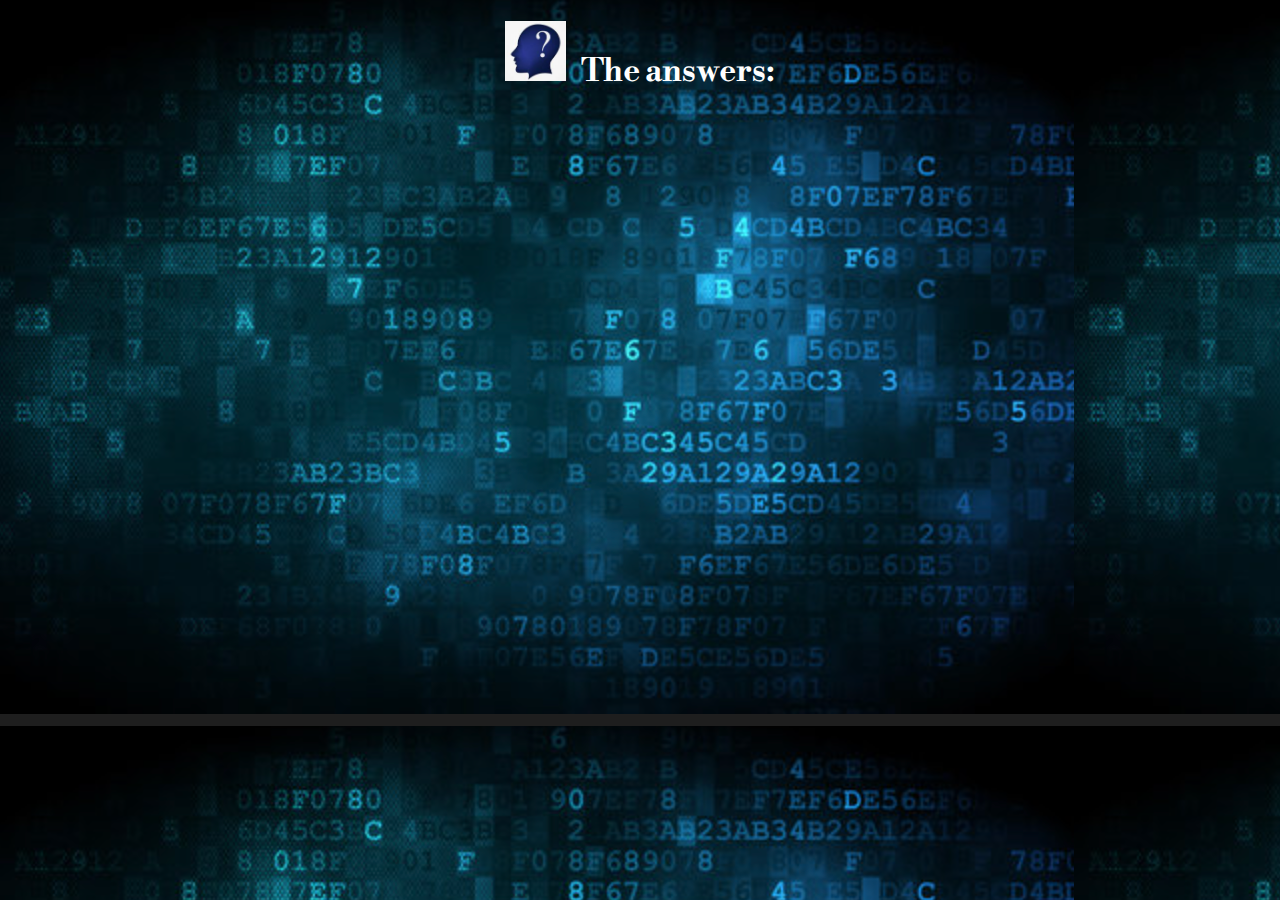
==== answers.html @ 05b38915 "add basic answers.html structure" ====
<!DOCTYPE html>
<html lang="en">

<head>
    <meta charset="UTF-8">
    <meta http-equiv="X-UA-Compatible" content="IE=edge">
    <meta name="viewport" content="width=device-width, initial-scale=1.0">
    <link rel="preconnect" href="https://fonts.googleapis.com">
    <link rel="preconnect" href="https://fonts.gstatic.com" crossorigin>
    <link href="https://fonts.googleapis.com/css2?family=Libre+Bodoni:ital@1&display=swap" rel="stylesheet">
    <link rel="stylesheet" href="assets/css/style.css">
    <script src="assets/js/script.js"></script>
    <title>Answers</title>
</head>

<body>
    <h1 class="headig">
        <img class="brain" src="assets/images/brain.webp" alt="brain"> The answers:
    </h1>

</body>
---- assets/css/style.css ----
body {
    background-image: url('../images/smart.jpeg');
    font-family: 'Libre Bodoni', serif;
    color: white;
    text-align: center;
}

.heading {
    text-align: center;
    font-size: 3rem;
    padding: 0 0 0.2em;
}

.brain {
    height: 60px;
    padding-right: 10px;
}

article {
    font-size: medium;
    text-align: left;
}

h2 {
    text-align: center;
}
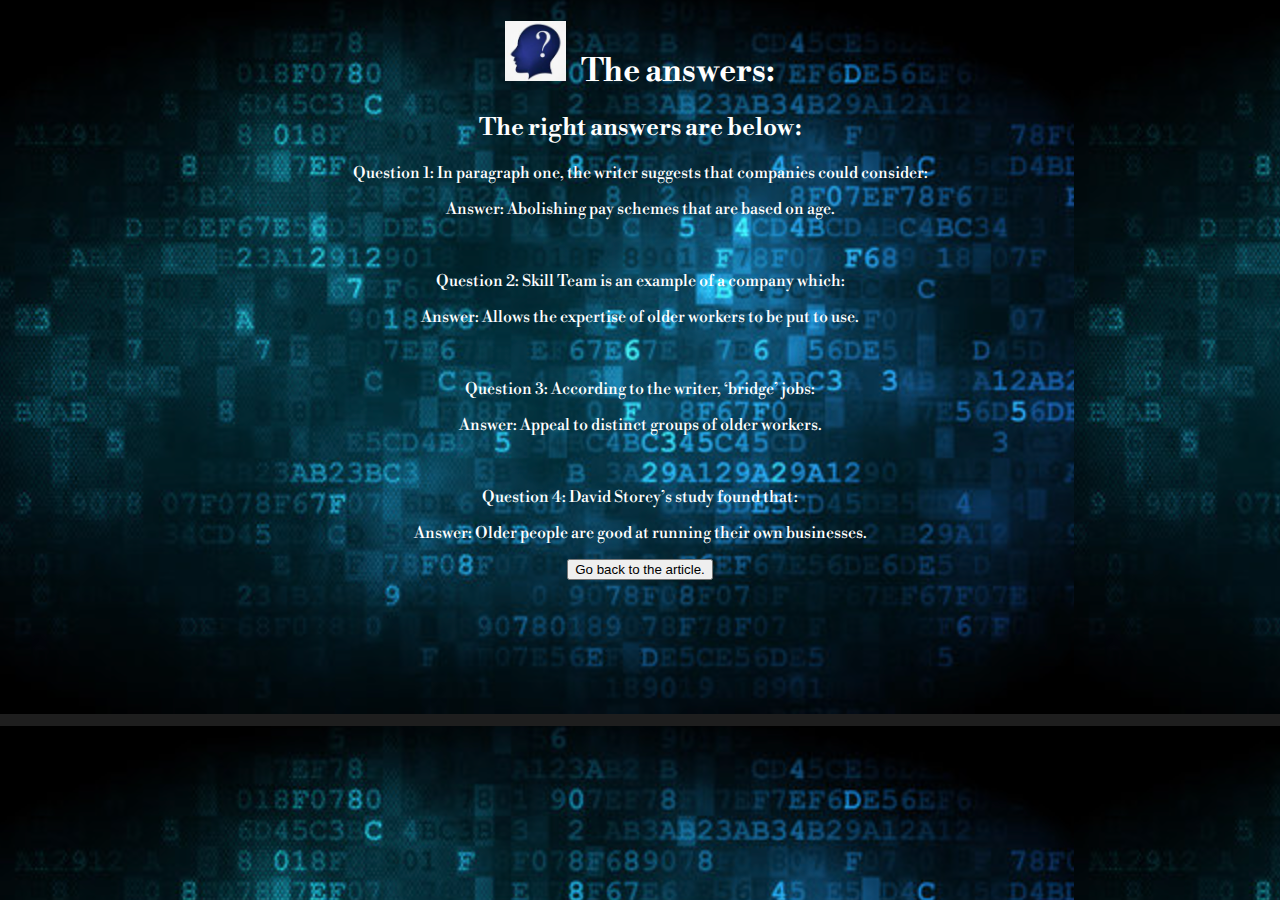
==== commit 30720bac: "add answers part in the file as well as a control button to redirect the user to the article page" ====
--- a/answers.html
+++ b/answers.html
@@ -17,5 +17,20 @@
     <h1 class="headig">
         <img class="brain" src="assets/images/brain.webp" alt="brain"> The answers:
     </h1>
+    <div class="answers">
+        <h2>The right answers are below:</h2>
+        <p>Question 1: In paragraph one, the writer suggests that companies could consider:</p>
+        <p>Answer: Abolishing pay schemes that are based on age.</p>
+        <br>
+        <p>Question 2: Skill Team is an example of a company which: </p>
+        <p>Answer: Allows the expertise of older workers to be put to use.</p>
+        <br>
+        <p>Question 3: According to the writer, ‘bridge’ jobs:</p>
+        <p>Answer: Appeal to distinct groups of older workers.</p>
+        <br>
+        <p>Question 4: David Storey’s study found that:</p>
+        <p>Answer: Older people are good at running their own businesses.</p>
 
+        <button onclick="goToArticlePage()">Go back to the article.</button>
+    </div>
 </body>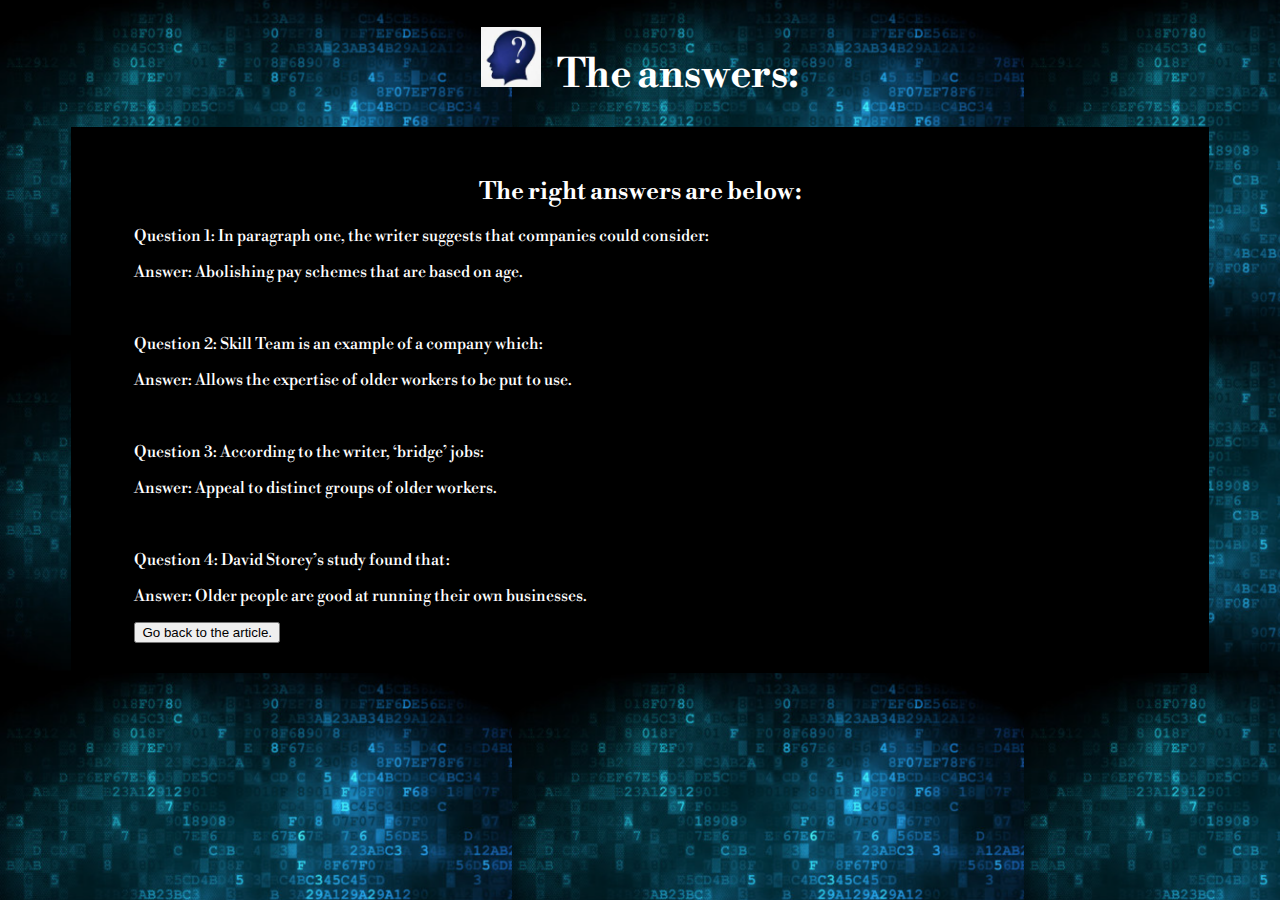
==== commit 841413c9: "remove extra styling lines, fix html code so no errors are found, and add infomration about the test" ====
--- a/answers.html
+++ b/answers.html
@@ -33,4 +33,5 @@
 
         <button onclick="goToArticlePage()">Go back to the article.</button>
     </div>
-</body>+</body>
+</html>--- a/assets/css/style.css
+++ b/assets/css/style.css
@@ -1,5 +1,6 @@
 body {
     background-image: url('../images/smart.jpeg');
+    background-size: 40%;
     font-family: 'Libre Bodoni', serif;
     color: white;
     text-align: center;
@@ -23,4 +24,143 @@
 
 h2 {
     text-align: center;
-}+}
+
+.information,
+.questions-area,
+.answers {
+    width: 60%;
+    font-size: 1rem;
+    margin: auto;
+    padding: 30px 0;
+    padding-left: 5%;
+    padding-right: 5%;
+    background: black center center / cover no-repeat fixed;
+    text-align: left;
+
+}
+
+.score-area {
+    margin: 5px auto;
+    width: 50%;
+    font-size: 1rem;
+}
+
+#right {
+    color: white;
+    font-weight: bold;
+}
+
+#wrong {
+    color: red;
+    font-weight: bold;
+}
+
+.scores {
+    display: inline-block;
+    padding: 30px;
+}
+
+/* Styles for Mobile */
+@media screen and (max-width: 767px) {
+    h2 {
+        font-size: 18px;
+    }
+
+    h3 {
+        font-size: 18px;
+    }
+
+    body {
+        font-size: 18px;
+        background-size: 100%;
+    }
+
+    .heading {
+        font-size: 25px;
+    }
+
+    .information,
+    .questions-area,
+    .answers {
+        width: 85%;
+    }
+
+}
+
+/* Styles for Tablet */
+@media screen and (min-width: 768px) and (max-width: 1279px) {
+    h3 {
+        font-size: 19px;
+    }
+
+    body {
+        font-size: 19px;
+        background-size: 70%;
+
+    }
+
+    .information,
+    .questions-area,
+    .answers {
+        width: 80%;
+    }
+
+    .heading {
+        font-size: 40px;
+    }
+
+}
+
+/* Styles for Laptop */
+@media screen and (min-width: 1280px) and (max-width: 1599px) {
+    h3 {
+        font-size: 20px;
+    }
+
+    body {
+        font-size: 20px;
+    }
+
+    .heading {
+        font-size: 45px;
+    }
+
+    .information,
+    .questions-area,
+    .answers {
+        width: 80%;
+    }
+}
+/* Styles for Desktop */
+@media screen and (min-width: 1600px) {
+    h2 {
+        font-size: 33px;
+    }
+    h3{
+        font-size: 25px;
+    }
+
+    body {
+        font-size: 25px;
+    }
+
+    .heading {
+        font-size: 45px;
+    }
+
+    .information,
+    .questions-area,
+    .answers {
+        width: 80%;
+    }
+    p{
+        font-size: 30px;
+    }
+    .question label {
+        font-size: 30px;
+      }
+    button {
+        font-size: 25px;
+    }
+  }